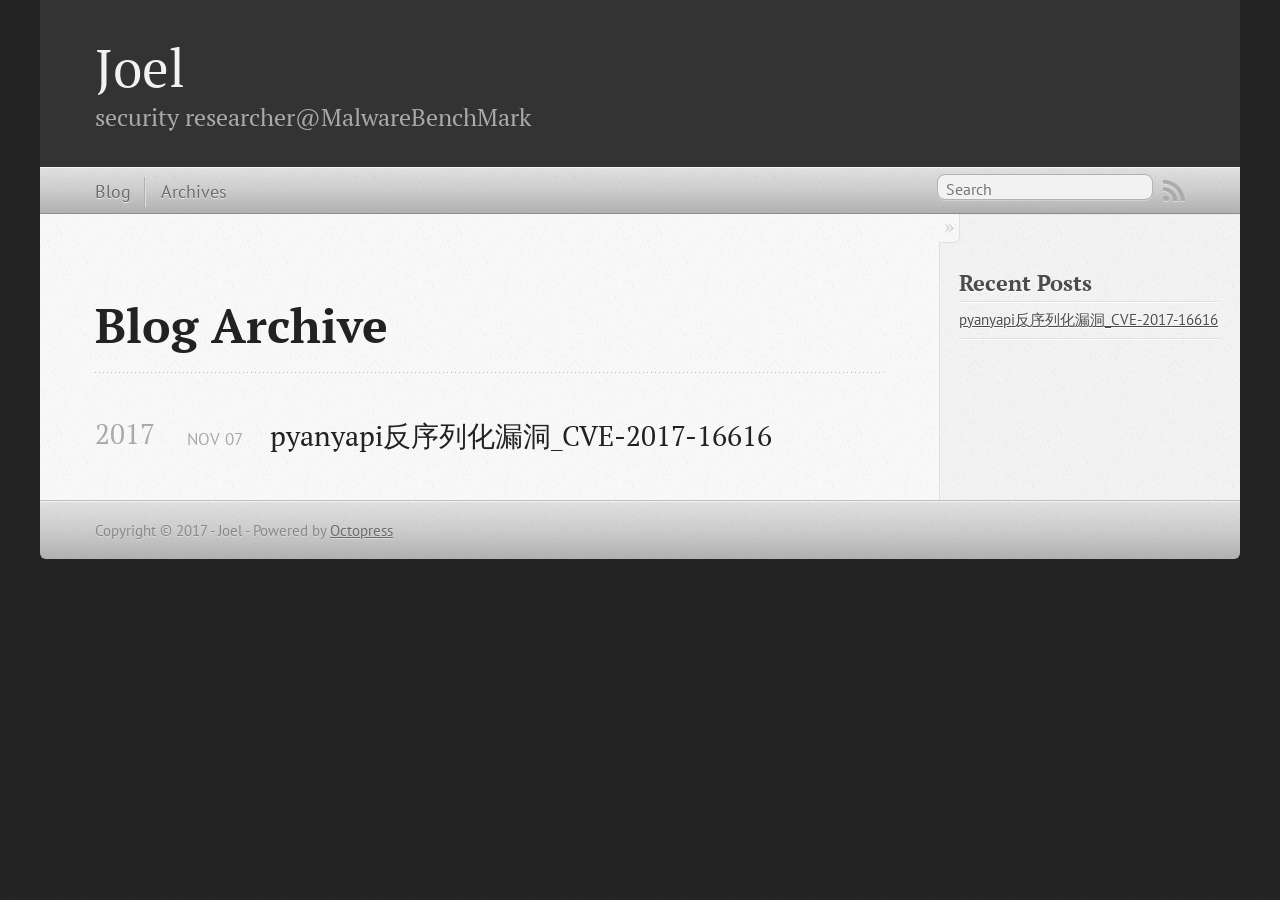
==== blog/archives/index.html @ fe9c8fae "Site updated at 2017-11-07 14:21:39 UTC" ====
<!DOCTYPE html>
<!--[if IEMobile 7 ]><html class="no-js iem7"><![endif]-->
<!--[if lt IE 9]><html class="no-js lte-ie8"><![endif]-->
<!--[if (gt IE 8)|(gt IEMobile 7)|!(IEMobile)|!(IE)]><!--><html class="no-js" lang="en"><!--<![endif]-->
<head>
  <meta charset="utf-8">
  <title>Blog Archive - Joel</title>
  <meta name="author" content="Joel">

  
  <meta name="description" content=" Blog Archive 2017 pyanyapi反序列化漏洞_CVE-2017-16616
Nov 07 2017 Recent Posts pyanyapi反序列化漏洞_CVE-2017-16616 ">
  

  <!-- http://t.co/dKP3o1e -->
  <meta name="HandheldFriendly" content="True">
  <meta name="MobileOptimized" content="320">
  <meta name="viewport" content="width=device-width, initial-scale=1">

  
  <link rel="canonical" href="http://joel-malwarebenchmark.github.io/blog/archives/">
  <link href="/favicon.png" rel="icon">
  <link href="/stylesheets/screen.css" media="screen, projection" rel="stylesheet" type="text/css">
  <link href="/atom.xml" rel="alternate" title="Joel" type="application/atom+xml">
  <script src="/javascripts/modernizr-2.0.js"></script>
  <script src="//ajax.googleapis.com/ajax/libs/jquery/1.9.1/jquery.min.js"></script>
  <script>!window.jQuery && document.write(unescape('%3Cscript src="/javascripts/libs/jquery.min.js"%3E%3C/script%3E'))</script>
  <script src="/javascripts/octopress.js" type="text/javascript"></script>
  <!--Fonts from Google"s Web font directory at http://google.com/webfonts -->
<link href="//fonts.googleapis.com/css?family=PT+Serif:regular,italic,bold,bolditalic" rel="stylesheet" type="text/css">
<link href="//fonts.googleapis.com/css?family=PT+Sans:regular,italic,bold,bolditalic" rel="stylesheet" type="text/css">

  

</head>

<body   >
  <header role="banner"><hgroup>
  <h1><a href="/">Joel</a></h1>
  
    <h2>security researcher@MalwareBenchMark</h2>
  
</hgroup>

</header>
  <nav role="navigation"><ul class="subscription" data-subscription="rss">
  <li><a href="/atom.xml" rel="subscribe-rss" title="subscribe via RSS">RSS</a></li>
  
</ul>
  
<form action="https://www.google.com/search" method="get">
  <fieldset role="search">
    <input type="hidden" name="sitesearch" value="joel-malwarebenchmark.github.io">
    <input class="search" type="text" name="q" results="0" placeholder="Search"/>
  </fieldset>
</form>
  
<ul class="main-navigation">
  <li><a href="/">Blog</a></li>
  <li><a href="/blog/archives">Archives</a></li>
</ul>

</nav>
  <div id="main">
    <div id="content">
      <div>
<article role="article">
  
  <header>
    <h1 class="entry-title">Blog Archive</h1>
    
  </header>
  
  <div id="blog-archives">



  
  <h2>2017</h2>

<article>
  
<h1><a href="/blog/2017/11/07/title/">pyanyapi反序列化漏洞_CVE-2017-16616</a></h1>
<time datetime="2017-11-07T22:19:15+08:00" pubdate><span class='month'>Nov</span> <span class='day'>07</span> <span class='year'>2017</span></time>


</article>

</div>

  
</article>

</div>

<aside class="sidebar">
  
    <section>
  <h1>Recent Posts</h1>
  <ul id="recent_posts">
    
      <li class="post">
        <a href="/blog/2017/11/07/title/">pyanyapi反序列化漏洞_CVE-2017-16616</a>
      </li>
    
  </ul>
</section>





  
</aside>


    </div>
  </div>
  <footer role="contentinfo"><p>
  Copyright &copy; 2017 - Joel -
  <span class="credit">Powered by <a href="http://octopress.org">Octopress</a></span>
</p>

</footer>
  







  <script type="text/javascript">
    (function(){
      var twitterWidgets = document.createElement('script');
      twitterWidgets.type = 'text/javascript';
      twitterWidgets.async = true;
      twitterWidgets.src = '//platform.twitter.com/widgets.js';
      document.getElementsByTagName('head')[0].appendChild(twitterWidgets);
    })();
  </script>





</body>
</html>
---- stylesheets/screen.css ----
html,body,div,span,applet,object,iframe,h1,h2,h3,h4,h5,h6,p,blockquote,pre,a,abbr,acronym,address,big,cite,code,del,dfn,em,img,ins,kbd,q,s,samp,small,strike,strong,sub,sup,tt,var,b,u,i,center,dl,dt,dd,ol,ul,li,fieldset,form,label,legend,table,caption,tbody,tfoot,thead,tr,th,td,article,aside,canvas,details,embed,figure,figcaption,footer,header,hgroup,menu,nav,output,ruby,section,summary,time,mark,audio,video{margin:0;padding:0;border:0;font:inherit;font-size:100%;vertical-align:baseline}html{line-height:1}ol,ul{list-style:none}table{border-collapse:collapse;border-spacing:0}caption,th,td{text-align:left;font-weight:normal;vertical-align:middle}q,blockquote{quotes:none}q:before,q:after,blockquote:before,blockquote:after{content:"";content:none}a img{border:none}article,aside,details,figcaption,figure,footer,header,hgroup,main,menu,nav,section,summary{display:block}a{color:#1863a1}a:visited{color:#751590}a:focus{color:#0181eb}a:hover{color:#0181eb}a:active{color:#01579f}aside.sidebar a{color:#222}aside.sidebar a:focus{color:#0181eb}aside.sidebar a:hover{color:#0181eb}aside.sidebar a:active{color:#01579f}a{-moz-transition:color .3s;-o-transition:color .3s;-webkit-transition:color .3s;transition:color .3s}html{background:#252525 url('/images/line-tile.png?1510059948') top left}body>div{background:#f2f2f2 url('/images/noise.png?1510059948') top left;border-bottom:1px solid #bfbfbf}body>div>div{background:#f8f8f8 url('/images/noise.png?1510059948') top left;border-right:1px solid #e0e0e0}.heading,body>header h1,h1,h2,h3,h4,h5,h6{font-family:"PT Serif","Georgia","Helvetica Neue",Arial,sans-serif}.sans,body>header h2,article header p.meta,article>footer,#content .blog-index footer,html .gist .gist-file .gist-meta,#blog-archives a.category,#blog-archives time,aside.sidebar section,body>footer{font-family:"PT Sans","Helvetica Neue",Arial,sans-serif}.serif,body,#content .blog-index a[rel=full-article]{font-family:"PT Serif",Georgia,Times,"Times New Roman",serif}.mono,pre,code,tt,p code,li code{font-family:Menlo,Monaco,"Andale Mono","lucida console","Courier New",monospace}body>header h1{font-size:2.2em;font-family:"PT Serif","Georgia","Helvetica Neue",Arial,sans-serif;font-weight:normal;line-height:1.2em;margin-bottom:0.6667em}body>header h2{font-family:"PT Serif","Georgia","Helvetica Neue",Arial,sans-serif}body{line-height:1.5em;color:#222}h1{font-size:2.2em;line-height:1.2em}@media only screen and (min-width: 992px){body{font-size:1.15em}h1{font-size:2.6em;line-height:1.2em}}h1,h2,h3,h4,h5,h6{text-rendering:optimizelegibility;margin-bottom:1em;font-weight:bold}h2,section h1{font-size:1.5em}h3,section h2,section section h1{font-size:1.3em}h4,section h3,section section h2,section section section h1{font-size:1em}h5,section h4,section section h3{font-size:.9em}h6,section h5,section section h4,section section section h3{font-size:.8em}p,article blockquote,ul,ol{margin-bottom:1.5em}ul{list-style-type:disc}ul ul{list-style-type:circle;margin-bottom:0px}ul ul ul{list-style-type:square;margin-bottom:0px}ol{list-style-type:decimal}ol ol{list-style-type:lower-alpha;margin-bottom:0px}ol ol ol{list-style-type:lower-roman;margin-bottom:0px}ul,ul ul,ul ol,ol,ol ul,ol ol{margin-left:1.3em}ul ul,ul ol,ol ul,ol ol{margin-bottom:0em}strong{font-weight:bold}em{font-style:italic}sup,sub{font-size:0.75em;position:relative;display:inline-block;padding:0 .2em;line-height:.8em}sup{top:-.5em}sub{bottom:-.5em}a[rev='footnote']{font-size:.75em;padding:0 .3em;line-height:1}q{font-style:italic}q:before{content:"\201C"}q:after{content:"\201D"}em,dfn{font-style:italic}strong,dfn{font-weight:bold}del,s{text-decoration:line-through}abbr,acronym{border-bottom:1px dotted;cursor:help}hr{margin-bottom:0.2em}small{font-size:.8em}big{font-size:1.2em}article blockquote{font-style:italic;position:relative;font-size:1.2em;line-height:1.5em;padding-left:1em;border-left:4px solid rgba(170,170,170,0.5)}article blockquote cite{font-style:italic}article blockquote cite a{color:#aaa !important;word-wrap:break-word}article blockquote cite:before{content:'\2014';padding-right:.3em;padding-left:.3em;color:#aaa}@media only screen and (min-width: 992px){article blockquote{padding-left:1.5em;border-left-width:4px}}.pullquote-right:before,.pullquote-left:before{padding:0;border:none;content:attr(data-pullquote);float:right;width:45%;margin:.5em 0 1em 1.5em;position:relative;top:7px;font-size:1.4em;line-height:1.45em}.pullquote-left:before{float:left;margin:.5em 1.5em 1em 0}.force-wrap,article a,aside.sidebar a{white-space:-moz-pre-wrap;white-space:-pre-wrap;white-space:-o-pre-wrap;white-space:pre-wrap;word-wrap:break-word}.group,body>header,body>nav,body>footer,body #content>article,body #content>div>article,body #content>div>section,body div.pagination,aside.sidebar,#main,#content,.sidebar{*zoom:1}.group:after,body>header:after,body>nav:after,body>footer:after,body #content>article:after,body #content>div>article:after,body #content>div>section:after,body div.pagination:after,#main:after,#content:after,.sidebar:after{content:"";display:table;clear:both}body{-webkit-text-size-adjust:none;max-width:1200px;position:relative;margin:0 auto}body>header,body>nav,body>footer,body #content>article,body #content>div>article,body #content>div>section{padding-left:18px;padding-right:18px}@media only screen and (min-width: 480px){body>header,body>nav,body>footer,body #content>article,body #content>div>article,body #content>div>section{padding-left:25px;padding-right:25px}}@media only screen and (min-width: 768px){body>header,body>nav,body>footer,body #content>article,body #content>div>article,body #content>div>section{padding-left:35px;padding-right:35px}}@media only screen and (min-width: 992px){body>header,body>nav,body>footer,body #content>article,body #content>div>article,body #content>div>section{padding-left:55px;padding-right:55px}}body div.pagination{margin-left:18px;margin-right:18px}@media only screen and (min-width: 480px){body div.pagination{margin-left:25px;margin-right:25px}}@media only screen and (min-width: 768px){body div.pagination{margin-left:35px;margin-right:35px}}@media only screen and (min-width: 992px){body div.pagination{margin-left:55px;margin-right:55px}}body>header{font-size:1em;padding-top:1.5em;padding-bottom:1.5em}#content{overflow:hidden}#content>div,#content>article{width:100%}aside.sidebar{float:none;padding:0 18px 1px;background-color:#f7f7f7;border-top:1px solid #e0e0e0}.flex-content,article img,article video,article .flash-video,aside.sidebar img{max-width:100%;height:auto}.basic-alignment.left,article img.left,article video.left,article .left.flash-video,aside.sidebar img.left{float:left;margin-right:1.5em}.basic-alignment.right,article img.right,article video.right,article .right.flash-video,aside.sidebar img.right{float:right;margin-left:1.5em}.basic-alignment.center,article img.center,article video.center,article .center.flash-video,aside.sidebar img.center{display:block;margin:0 auto 1.5em}.basic-alignment.left,article img.left,article video.left,article .left.flash-video,aside.sidebar img.left,.basic-alignment.right,article img.right,article video.right,article .right.flash-video,aside.sidebar img.right{margin-bottom:.8em}.toggle-sidebar,.no-sidebar .toggle-sidebar{display:none}@media only screen and (min-width: 750px){body.sidebar-footer aside.sidebar{float:none;width:auto;clear:left;margin:0;padding:0 35px 1px;background-color:#f7f7f7;border-top:1px solid #eaeaea}body.sidebar-footer aside.sidebar section.odd,body.sidebar-footer aside.sidebar section.even{float:left;width:48%}body.sidebar-footer aside.sidebar section.odd{margin-left:0}body.sidebar-footer aside.sidebar section.even{margin-left:4%}body.sidebar-footer aside.sidebar.thirds section{width:30%;margin-left:5%}body.sidebar-footer aside.sidebar.thirds section.first{margin-left:0;clear:both}}body.sidebar-footer #content{margin-right:0px}body.sidebar-footer .toggle-sidebar{display:none}@media only screen and (min-width: 550px){body>header{font-size:1em}}@media only screen and (min-width: 750px){aside.sidebar{float:none;width:auto;clear:left;margin:0;padding:0 35px 1px;background-color:#f7f7f7;border-top:1px solid #eaeaea}aside.sidebar section.odd,aside.sidebar section.even{float:left;width:48%}aside.sidebar section.odd{margin-left:0}aside.sidebar section.even{margin-left:4%}aside.sidebar.thirds section{width:30%;margin-left:5%}aside.sidebar.thirds section.first{margin-left:0;clear:both}}@media only screen and (min-width: 768px){body{-webkit-text-size-adjust:auto}body>header{font-size:1.2em}#main{padding:0;margin:0 auto}#content{overflow:visible;margin-right:240px;position:relative}.no-sidebar #content{margin-right:0;border-right:0}.collapse-sidebar #content{margin-right:20px}#content>div,#content>article{padding-top:17.5px;padding-bottom:17.5px;float:left}aside.sidebar{width:210px;padding:0 15px 15px;background:none;clear:none;float:left;margin:0 -100% 0 0}aside.sidebar section{width:auto;margin-left:0}aside.sidebar section.odd,aside.sidebar section.even{float:none;width:auto;margin-left:0}.collapse-sidebar aside.sidebar{float:none;width:auto;clear:left;margin:0;padding:0 35px 1px;background-color:#f7f7f7;border-top:1px solid #eaeaea}.collapse-sidebar aside.sidebar section.odd,.collapse-sidebar aside.sidebar section.even{float:left;width:48%}.collapse-sidebar aside.sidebar section.odd{margin-left:0}.collapse-sidebar aside.sidebar section.even{margin-left:4%}.collapse-sidebar aside.sidebar.thirds section{width:30%;margin-left:5%}.collapse-sidebar aside.sidebar.thirds section.first{margin-left:0;clear:both}}@media only screen and (min-width: 992px){body>header{font-size:1.3em}#content{margin-right:300px}#content>div,#content>article{padding-top:27.5px;padding-bottom:27.5px}aside.sidebar{width:260px;padding:1.2em 20px 20px}.collapse-sidebar aside.sidebar{padding-left:55px;padding-right:55px}}@media only screen and (min-width: 768px){ul,ol{margin-left:0}}body>header{background:#333}body>header h1{display:inline-block;margin:0}body>header h1 a,body>header h1 a:visited,body>header h1 a:hover{color:#f2f2f2;text-decoration:none}body>header h2{margin:.2em 0 0;font-size:1em;color:#aaa;font-weight:normal}body>nav{position:relative;background-color:#ccc;background:url('/images/noise.png?1510059948'),url('[data-uri]');background:url('/images/noise.png?1510059948'),-webkit-gradient(linear, 50% 0%, 50% 100%, color-stop(0%, #e0e0e0),color-stop(50%, #cccccc),color-stop(100%, #b0b0b0));background:url('/images/noise.png?1510059948'),-moz-linear-gradient(#e0e0e0,#cccccc,#b0b0b0);background:url('/images/noise.png?1510059948'),-webkit-linear-gradient(#e0e0e0,#cccccc,#b0b0b0);background:url('/images/noise.png?1510059948'),linear-gradient(#e0e0e0,#cccccc,#b0b0b0);border-top:1px solid #f2f2f2;border-bottom:1px solid #8c8c8c;padding-top:.35em;padding-bottom:.35em}body>nav form{-moz-background-clip:padding;-o-background-clip:padding-box;-webkit-background-clip:padding;background-clip:padding-box;margin:0;padding:0}body>nav form .search{padding:.3em .5em 0;font-size:.85em;font-family:"PT Sans","Helvetica Neue",Arial,sans-serif;line-height:1.1em;width:95%;-moz-border-radius:.5em;-webkit-border-radius:.5em;border-radius:.5em;-moz-background-clip:padding;-o-background-clip:padding-box;-webkit-background-clip:padding;background-clip:padding-box;-moz-box-shadow:#d1d1d1 0 1px;-webkit-box-shadow:#d1d1d1 0 1px;box-shadow:#d1d1d1 0 1px;background-color:#f2f2f2;border:1px solid #b3b3b3;color:#888}body>nav form .search:focus{color:#444;border-color:#80b1df;-moz-box-shadow:#80b1df 0 0 4px,#80b1df 0 0 3px inset;-webkit-box-shadow:#80b1df 0 0 4px,#80b1df 0 0 3px inset;box-shadow:#80b1df 0 0 4px,#80b1df 0 0 3px inset;background-color:#fff;outline:none}body>nav fieldset[role=search]{float:right;width:48%}body>nav fieldset.mobile-nav{float:left;width:48%}body>nav fieldset.mobile-nav select{width:100%;font-size:.8em;border:1px solid #888}body>nav ul{display:none}@media only screen and (min-width: 550px){body>nav{font-size:.9em}body>nav ul{margin:0;padding:0;border:0;overflow:hidden;*zoom:1;float:left;display:block;padding-top:.15em}body>nav ul li{list-style-image:none;list-style-type:none;margin-left:0;white-space:nowrap;float:left;padding-left:0;padding-right:0}body>nav ul li:first-child{padding-left:0}body>nav ul li:last-child{padding-right:0}body>nav ul li.last{padding-right:0}body>nav ul.subscription{margin-left:.8em;float:right}body>nav ul.subscription li:last-child a{padding-right:0}body>nav ul li{margin:0}body>nav a{color:#6b6b6b;font-family:"PT Sans","Helvetica Neue",Arial,sans-serif;text-shadow:#ebebeb 0 1px;float:left;text-decoration:none;font-size:1.1em;padding:.1em 0;line-height:1.5em}body>nav a:visited{color:#6b6b6b}body>nav a:hover{color:#2b2b2b}body>nav li+li{border-left:1px solid #b0b0b0;margin-left:.8em}body>nav li+li a{padding-left:.8em;border-left:1px solid #dedede}body>nav form{float:right;text-align:left;padding-left:.8em;width:175px}body>nav form .search{width:93%;font-size:.95em;line-height:1.2em}body>nav ul[data-subscription$=email]+form{width:97px}body>nav ul[data-subscription$=email]+form .search{width:91%}body>nav fieldset.mobile-nav{display:none}body>nav fieldset[role=search]{width:99%}}@media only screen and (min-width: 992px){body>nav form{width:215px}body>nav ul[data-subscription$=email]+form{width:147px}}.no-placeholder body>nav .search{background:#f2f2f2 url('/images/search.png?1510059948') 0.3em 0.25em no-repeat;text-indent:1.3em}@media only screen and (min-width: 550px){.maskImage body>nav ul[data-subscription$=email]+form{width:123px}}@media only screen and (min-width: 992px){.maskImage body>nav ul[data-subscription$=email]+form{width:173px}}.maskImage ul.subscription{position:relative;top:.2em}.maskImage ul.subscription li,.maskImage ul.subscription a{border:0;padding:0}.maskImage a[rel=subscribe-rss]{position:relative;top:0px;text-indent:-999999em;background-color:#dedede;border:0;padding:0}.maskImage a[rel=subscribe-rss],.maskImage a[rel=subscribe-rss]:after{-webkit-mask-image:url('/images/rss.png?1510059948');-moz-mask-image:url('/images/rss.png?1510059948');-ms-mask-image:url('/images/rss.png?1510059948');-o-mask-image:url('/images/rss.png?1510059948');mask-image:url('/images/rss.png?1510059948');-webkit-mask-repeat:no-repeat;-moz-mask-repeat:no-repeat;-ms-mask-repeat:no-repeat;-o-mask-repeat:no-repeat;mask-repeat:no-repeat;width:22px;height:22px}.maskImage a[rel=subscribe-rss]:after{content:"";position:absolute;top:-1px;left:0;background-color:#ababab}.maskImage a[rel=subscribe-rss]:hover:after{background-color:#9e9e9e}.maskImage a[rel=subscribe-email]{position:relative;top:0px;text-indent:-999999em;background-color:#dedede;border:0;padding:0}.maskImage a[rel=subscribe-email],.maskImage a[rel=subscribe-email]:after{-webkit-mask-image:url('/images/email.png?1510059948');-moz-mask-image:url('/images/email.png?1510059948');-ms-mask-image:url('/images/email.png?1510059948');-o-mask-image:url('/images/email.png?1510059948');mask-image:url('/images/email.png?1510059948');-webkit-mask-repeat:no-repeat;-moz-mask-repeat:no-repeat;-ms-mask-repeat:no-repeat;-o-mask-repeat:no-repeat;mask-repeat:no-repeat;width:28px;height:22px}.maskImage a[rel=subscribe-email]:after{content:"";position:absolute;top:-1px;left:0;background-color:#ababab}.maskImage a[rel=subscribe-email]:hover:after{background-color:#9e9e9e}article{padding-top:1em}article header{position:relative;padding-top:2em;padding-bottom:1em;margin-bottom:1em;background:url('[data-uri]') bottom left repeat-x}article header h1{margin:0}article header h1 a{text-decoration:none}article header h1 a:hover{text-decoration:underline}article header p{font-size:.9em;color:#aaa;margin:0}article header p.meta{text-transform:uppercase;position:absolute;top:0}@media only screen and (min-width: 768px){article header{margin-bottom:1.5em;padding-bottom:1em;background:url('[data-uri]') bottom left repeat-x}}article h2{padding-top:0.8em;background:url('[data-uri]') top left repeat-x}.entry-content article h2:first-child,article header+h2{padding-top:0}article h2:first-child,article header+h2{background:none}article .feature{padding-top:.5em;margin-bottom:1em;padding-bottom:1em;background:url('[data-uri]') bottom left repeat-x;font-size:2.0em;font-style:italic;line-height:1.3em}article img,article video,article .flash-video{-moz-border-radius:.3em;-webkit-border-radius:.3em;border-radius:.3em;-moz-box-shadow:rgba(0,0,0,0.15) 0 1px 4px;-webkit-box-shadow:rgba(0,0,0,0.15) 0 1px 4px;box-shadow:rgba(0,0,0,0.15) 0 1px 4px;-moz-box-sizing:border-box;-webkit-box-sizing:border-box;box-sizing:border-box;border:#fff 0.5em solid}article video,article .flash-video{margin:0 auto 1.5em}article video{display:block;width:100%}article .flash-video>div{position:relative;display:block;padding-bottom:56.25%;padding-top:1px;height:0;overflow:hidden}article .flash-video>div iframe,article .flash-video>div object,article .flash-video>div embed{position:absolute;top:0;left:0;width:100%;height:100%}article>footer{padding-bottom:2.5em;margin-top:2em}article>footer p.meta{margin-bottom:.8em;font-size:.85em;clear:both;overflow:hidden}.blog-index article+article{background:url('[data-uri]') top left repeat-x}#content .blog-index{padding-top:0;padding-bottom:0}#content .blog-index article{padding-top:2em}#content .blog-index article header{background:none;padding-bottom:0}#content .blog-index article h1{font-size:2.2em}#content .blog-index article h1 a{color:inherit}#content .blog-index article h1 a:hover{color:#0181eb}#content .blog-index a[rel=full-article]{background:#ebebeb;display:inline-block;padding:.4em .8em;margin-right:.5em;text-decoration:none;color:#666;-moz-transition:background-color .5s;-o-transition:background-color .5s;-webkit-transition:background-color .5s;transition:background-color .5s}#content .blog-index a[rel=full-article]:hover{background:#0181eb;text-shadow:none;color:#f8f8f8}#content .blog-index footer{margin-top:1em}.separator,article>footer .byline+time:before,article>footer time+time:before,article>footer .comments:before,article>footer .byline ~ .categories:before{content:"\2022 ";padding:0 .4em 0 .2em;display:inline-block}#content div.pagination{text-align:center;font-size:.95em;position:relative;background:url('[data-uri]') top left repeat-x;padding-top:1.5em;padding-bottom:1.5em}#content div.pagination a{text-decoration:none;color:#aaa}#content div.pagination a.prev{position:absolute;left:0}#content div.pagination a.next{position:absolute;right:0}#content div.pagination a:hover{color:#0181eb}#content div.pagination a[href*=archive]:before,#content div.pagination a[href*=archive]:after{content:'\2014';padding:0 .3em}p.meta+.sharing{padding-top:1em;padding-left:0;background:url('[data-uri]') top left repeat-x}#fb-root{display:none}.highlight,html .gist .gist-file .gist-syntax .gist-highlight{border:1px solid #05232b !important}.highlight table td.code,html .gist .gist-file .gist-syntax .gist-highlight table td.code{width:100%}.highlight .line-numbers,html .gist .gist-file .gist-syntax .highlight .line_numbers{text-align:right;font-size:13px;line-height:1.45em;background:#073642 url('/images/noise.png?1510059948') top left !important;border-right:1px solid #00232c !important;-moz-box-shadow:#083e4b -1px 0 inset;-webkit-box-shadow:#083e4b -1px 0 inset;box-shadow:#083e4b -1px 0 inset;text-shadow:#021014 0 -1px;padding:.8em !important;-moz-border-radius:0;-webkit-border-radius:0;border-radius:0}.highlight .line-numbers span,html .gist .gist-file .gist-syntax .highlight .line_numbers span{color:#586e75 !important}figure.code,.gist-file,pre{-moz-box-shadow:rgba(0,0,0,0.06) 0 0 10px;-webkit-box-shadow:rgba(0,0,0,0.06) 0 0 10px;box-shadow:rgba(0,0,0,0.06) 0 0 10px}figure.code .highlight pre,.gist-file .highlight pre,pre .highlight pre{-moz-box-shadow:none;-webkit-box-shadow:none;box-shadow:none}.gist .highlight *::-moz-selection,figure.code .highlight *::-moz-selection{background:#386774;color:inherit;text-shadow:#002b36 0 1px}.gist .highlight *::-webkit-selection,figure.code .highlight *::-webkit-selection{background:#386774;color:inherit;text-shadow:#002b36 0 1px}.gist .highlight *::selection,figure.code .highlight *::selection{background:#386774;color:inherit;text-shadow:#002b36 0 1px}html .gist .gist-file{margin-bottom:1.8em;position:relative;border:none;padding-top:26px !important}html .gist .gist-file .highlight{margin-bottom:0}html .gist .gist-file .gist-syntax{border-bottom:0 !important;background:none !important}html .gist .gist-file .gist-syntax .gist-highlight{background:#002b36 !important}html .gist .gist-file .gist-syntax .highlight pre{padding:0}html .gist .gist-file .gist-meta{padding:.6em 0.8em;border:1px solid #083e4b !important;color:#586e75;font-size:.7em !important;background:#073642 url('/images/noise.png?1510059948') top left;line-height:1.5em}html .gist .gist-file .gist-meta a{color:#76888b !important;text-decoration:none}html .gist .gist-file .gist-meta a:hover,html .gist .gist-file .gist-meta a:focus{text-decoration:underline}html .gist .gist-file .gist-meta a:hover{color:#93a1a1 !important}html .gist .gist-file .gist-meta a[href*='#file']{position:absolute;top:0;left:0;right:-10px;color:#474747 !important}html .gist .gist-file .gist-meta a[href*='#file']:hover{color:#1863a1 !important}html .gist .gist-file .gist-meta a[href*=raw]{top:.4em}pre{background:#002b36 url('/images/noise.png?1510059948') top left;-moz-border-radius:.4em;-webkit-border-radius:.4em;border-radius:.4em;border:1px solid #05232b;line-height:1.45em;font-size:13px;margin-bottom:2.1em;padding:.8em 1em;color:#93a1a1;overflow:auto}h3.filename+pre{-moz-border-radius-topleft:0px;-webkit-border-top-left-radius:0px;border-top-left-radius:0px;-moz-border-radius-topright:0px;-webkit-border-top-right-radius:0px;border-top-right-radius:0px}p code,li code{display:inline-block;white-space:no-wrap;background:#fff;font-size:.8em;line-height:1.5em;color:#555;border:1px solid #ddd;-moz-border-radius:.4em;-webkit-border-radius:.4em;border-radius:.4em;padding:0 .3em;margin:-1px 0}p pre code,li pre code{font-size:1em !important;background:none;border:none}.pre-code,html .gist .gist-file .gist-syntax .highlight pre,.highlight code{font-family:Menlo,Monaco,"Andale Mono","lucida console","Courier New",monospace !important;overflow:scroll;overflow-y:hidden;display:block;padding:.8em;overflow-x:auto;line-height:1.45em;background:#002b36 url('/images/noise.png?1510059948') top left !important;color:#93a1a1 !important}.pre-code span,html .gist .gist-file .gist-syntax .highlight pre span,.highlight code span{color:#93a1a1 !important}.pre-code span,html .gist .gist-file .gist-syntax .highlight pre span,.highlight code span{font-style:normal !important;font-weight:normal !important}.pre-code .c,html .gist .gist-file .gist-syntax .highlight pre .c,.highlight code .c{color:#586e75 !important;font-style:italic !important}.pre-code .cm,html .gist .gist-file .gist-syntax .highlight pre .cm,.highlight code .cm{color:#586e75 !important;font-style:italic !important}.pre-code .cp,html .gist .gist-file .gist-syntax .highlight pre .cp,.highlight code .cp{color:#586e75 !important;font-style:italic !important}.pre-code .c1,html .gist .gist-file .gist-syntax .highlight pre .c1,.highlight code .c1{color:#586e75 !important;font-style:italic !important}.pre-code .cs,html .gist .gist-file .gist-syntax .highlight pre .cs,.highlight code .cs{color:#586e75 !important;font-weight:bold !important;font-style:italic !important}.pre-code .err,html .gist .gist-file .gist-syntax .highlight pre .err,.highlight code .err{color:#dc322f !important;background:none !important}.pre-code .k,html .gist .gist-file .gist-syntax .highlight pre .k,.highlight code .k{color:#cb4b16 !important}.pre-code .o,html .gist .gist-file .gist-syntax .highlight pre .o,.highlight code .o{color:#93a1a1 !important;font-weight:bold !important}.pre-code .p,html .gist .gist-file .gist-syntax .highlight pre .p,.highlight code .p{color:#93a1a1 !important}.pre-code .ow,html .gist .gist-file .gist-syntax .highlight pre .ow,.highlight code .ow{color:#2aa198 !important;font-weight:bold !important}.pre-code .gd,html .gist .gist-file .gist-syntax .highlight pre .gd,.highlight code .gd{color:#93a1a1 !important;background-color:#372d34 !important;display:inline-block}.pre-code .gd .x,html .gist .gist-file .gist-syntax .highlight pre .gd .x,.highlight code .gd .x{color:#93a1a1 !important;background-color:#4d2d34 !important;display:inline-block}.pre-code .ge,html .gist .gist-file .gist-syntax .highlight pre .ge,.highlight code .ge{color:#93a1a1 !important;font-style:italic !important}.pre-code .gh,html .gist .gist-file .gist-syntax .highlight pre .gh,.highlight code .gh{color:#586e75 !important}.pre-code .gi,html .gist .gist-file .gist-syntax .highlight pre .gi,.highlight code .gi{color:#93a1a1 !important;background-color:#1b412b !important;display:inline-block}.pre-code .gi .x,html .gist .gist-file .gist-syntax .highlight pre .gi .x,.highlight code .gi .x{color:#93a1a1 !important;background-color:#355720 !important;display:inline-block}.pre-code .gs,html .gist .gist-file .gist-syntax .highlight pre .gs,.highlight code .gs{color:#93a1a1 !important;font-weight:bold !important}.pre-code .gu,html .gist .gist-file .gist-syntax .highlight pre .gu,.highlight code .gu{color:#6c71c4 !important}.pre-code .kc,html .gist .gist-file .gist-syntax .highlight pre .kc,.highlight code .kc{color:#859900 !important;font-weight:bold !important}.pre-code .kd,html .gist .gist-file .gist-syntax .highlight pre .kd,.highlight code .kd{color:#268bd2 !important}.pre-code .kp,html .gist .gist-file .gist-syntax .highlight pre .kp,.highlight code .kp{color:#cb4b16 !important;font-weight:bold !important}.pre-code .kr,html .gist .gist-file .gist-syntax .highlight pre .kr,.highlight code .kr{color:#d33682 !important;font-weight:bold !important}.pre-code .kt,html .gist .gist-file .gist-syntax .highlight pre .kt,.highlight code .kt{color:#2aa198 !important}.pre-code .n,html .gist .gist-file .gist-syntax .highlight pre .n,.highlight code .n{color:#268bd2 !important}.pre-code .na,html .gist .gist-file .gist-syntax .highlight pre .na,.highlight code .na{color:#268bd2 !important}.pre-code .nb,html .gist .gist-file .gist-syntax .highlight pre .nb,.highlight code .nb{color:#859900 !important}.pre-code .nc,html .gist .gist-file .gist-syntax .highlight pre .nc,.highlight code .nc{color:#d33682 !important}.pre-code .no,html .gist .gist-file .gist-syntax .highlight pre .no,.highlight code .no{color:#b58900 !important}.pre-code .nl,html .gist .gist-file .gist-syntax .highlight pre .nl,.highlight code .nl{color:#859900 !important}.pre-code .ne,html .gist .gist-file .gist-syntax .highlight pre .ne,.highlight code .ne{color:#268bd2 !important;font-weight:bold !important}.pre-code .nf,html .gist .gist-file .gist-syntax .highlight pre .nf,.highlight code .nf{color:#268bd2 !important;font-weight:bold !important}.pre-code .nn,html .gist .gist-file .gist-syntax .highlight pre .nn,.highlight code .nn{color:#b58900 !important}.pre-code .nt,html .gist .gist-file .gist-syntax .highlight pre .nt,.highlight code .nt{color:#268bd2 !important;font-weight:bold !important}.pre-code .nx,html .gist .gist-file .gist-syntax .highlight pre .nx,.highlight code .nx{color:#b58900 !important}.pre-code .vg,html .gist .gist-file .gist-syntax .highlight pre .vg,.highlight code .vg{color:#268bd2 !important}.pre-code .vi,html .gist .gist-file .gist-syntax .highlight pre .vi,.highlight code .vi{color:#268bd2 !important}.pre-code .nv,html .gist .gist-file .gist-syntax .highlight pre .nv,.highlight code .nv{color:#268bd2 !important}.pre-code .mf,html .gist .gist-file .gist-syntax .highlight pre .mf,.highlight code .mf{color:#2aa198 !important}.pre-code .m,html .gist .gist-file .gist-syntax .highlight pre .m,.highlight code .m{color:#2aa198 !important}.pre-code .mh,html .gist .gist-file .gist-syntax .highlight pre .mh,.highlight code .mh{color:#2aa198 !important}.pre-code .mi,html .gist .gist-file .gist-syntax .highlight pre .mi,.highlight code .mi{color:#2aa198 !important}.pre-code .s,html .gist .gist-file .gist-syntax .highlight pre .s,.highlight code .s{color:#2aa198 !important}.pre-code .sd,html .gist .gist-file .gist-syntax .highlight pre .sd,.highlight code .sd{color:#2aa198 !important}.pre-code .s2,html .gist .gist-file .gist-syntax .highlight pre .s2,.highlight code .s2{color:#2aa198 !important}.pre-code .se,html .gist .gist-file .gist-syntax .highlight pre .se,.highlight code .se{color:#dc322f !important}.pre-code .si,html .gist .gist-file .gist-syntax .highlight pre .si,.highlight code .si{color:#268bd2 !important}.pre-code .sr,html .gist .gist-file .gist-syntax .highlight pre .sr,.highlight code .sr{color:#2aa198 !important}.pre-code .s1,html .gist .gist-file .gist-syntax .highlight pre .s1,.highlight code .s1{color:#2aa198 !important}.pre-code div .gd,html .gist .gist-file .gist-syntax .highlight pre div .gd,.highlight code div .gd,.pre-code div .gd .x,html .gist .gist-file .gist-syntax .highlight pre div .gd .x,.highlight code div .gd .x,.pre-code div .gi,html .gist .gist-file .gist-syntax .highlight pre div .gi,.highlight code div .gi,.pre-code div .gi .x,html .gist .gist-file .gist-syntax .highlight pre div .gi .x,.highlight code div .gi .x{display:inline-block;width:100%}.highlight,.gist-highlight{margin-bottom:1.8em;background:#002b36;overflow-y:hidden;overflow-x:auto}.highlight pre,.gist-highlight pre{background:none;-moz-border-radius:0px;-webkit-border-radius:0px;border-radius:0px;border:none;padding:0;margin-bottom:0}pre::-webkit-scrollbar,.highlight::-webkit-scrollbar,.gist-highlight::-webkit-scrollbar{height:.5em;background:rgba(255,255,255,0.15)}pre::-webkit-scrollbar-thumb:horizontal,.highlight::-webkit-scrollbar-thumb:horizontal,.gist-highlight::-webkit-scrollbar-thumb:horizontal{background:rgba(255,255,255,0.2);-webkit-border-radius:4px;border-radius:4px}.highlight code{background:#000}figure.code{background:none;padding:0;border:0;margin-bottom:1.5em}figure.code pre{margin-bottom:0}figure.code figcaption{position:relative}figure.code .highlight{margin-bottom:0}.code-title,html .gist .gist-file .gist-meta a[href*='#file'],h3.filename,figure.code figcaption{text-align:center;font-size:13px;line-height:2em;text-shadow:#cbcccc 0 1px 0;color:#474747;font-weight:normal;margin-bottom:0;-moz-border-radius-topleft:5px;-webkit-border-top-left-radius:5px;border-top-left-radius:5px;-moz-border-radius-topright:5px;-webkit-border-top-right-radius:5px;border-top-right-radius:5px;font-family:"Helvetica Neue", Arial, "Lucida Grande", "Lucida Sans Unicode", Lucida, sans-serif;background:#aaa url('/images/code_bg.png?1510059948') top repeat-x;border:1px solid #565656;border-top-color:#cbcbcb;border-left-color:#a5a5a5;border-right-color:#a5a5a5;border-bottom:0}.download-source,html .gist .gist-file .gist-meta a[href*=raw],figure.code figcaption a{position:absolute;right:.8em;text-decoration:none;color:#666 !important;z-index:1;font-size:13px;text-shadow:#cbcccc 0 1px 0;padding-left:3em}.download-source:hover,html .gist .gist-file .gist-meta a[href*=raw]:hover,figure.code figcaption a:hover,.download-source:focus,html .gist .gist-file .gist-meta a[href*=raw]:focus,figure.code figcaption a:focus{text-decoration:underline}#archive #content>div,#archive #content>div>article{padding-top:0}#blog-archives{color:#aaa}#blog-archives article{padding:1em 0 1em;position:relative;background:url('[data-uri]') bottom left repeat-x}#blog-archives article:last-child{background:none}#blog-archives article footer{padding:0;margin:0}#blog-archives h1{color:#222;margin-bottom:.3em}#blog-archives h2{display:none}#blog-archives h1{font-size:1.5em}#blog-archives h1 a{text-decoration:none;color:inherit;font-weight:normal;display:inline-block}#blog-archives h1 a:hover,#blog-archives h1 a:focus{text-decoration:underline}#blog-archives h1 a:hover{color:#0181eb}#blog-archives a.category,#blog-archives time{color:#aaa}#blog-archives .entry-content{display:none}#blog-archives time{font-size:.9em;line-height:1.2em}#blog-archives time .month,#blog-archives time .day{display:inline-block}#blog-archives time .month{text-transform:uppercase}#blog-archives p{margin-bottom:1em}#blog-archives a,#blog-archives .entry-content a{color:inherit}#blog-archives a:hover,#blog-archives .entry-content a:hover{color:#0181eb}#blog-archives a:hover{color:#0181eb}@media only screen and (min-width: 550px){#blog-archives article{margin-left:5em}#blog-archives h2{margin-bottom:.3em;font-weight:normal;display:inline-block;position:relative;top:-1px;float:left}#blog-archives h2:first-child{padding-top:.75em}#blog-archives time{position:absolute;text-align:right;left:0em;top:1.8em}#blog-archives .year{display:none}#blog-archives article{padding-left:4.5em;padding-bottom:.7em}#blog-archives a.category{line-height:1.1em}}#content>.category article{margin-left:0;padding-left:6.8em}#content>.category .year{display:inline}.side-shadow-border,aside.sidebar section h1,aside.sidebar li{-moz-box-shadow:#fff 0 1px;-webkit-box-shadow:#fff 0 1px;box-shadow:#fff 0 1px}aside.sidebar{overflow:hidden;color:#4c4c4c;text-shadow:#fff 0 1px}aside.sidebar section{font-size:.8em;line-height:1.4em;margin-bottom:1.5em}aside.sidebar section h1{margin:1.5em 0 0;padding-bottom:.2em;border-bottom:1px solid #e0e0e0}aside.sidebar section h1+p{padding-top:.4em}aside.sidebar img{-moz-border-radius:.3em;-webkit-border-radius:.3em;border-radius:.3em;-moz-box-shadow:rgba(0,0,0,0.15) 0 1px 4px;-webkit-box-shadow:rgba(0,0,0,0.15) 0 1px 4px;box-shadow:rgba(0,0,0,0.15) 0 1px 4px;-moz-box-sizing:border-box;-webkit-box-sizing:border-box;box-sizing:border-box;border:#fff 0.3em solid}aside.sidebar ul{margin-bottom:0.5em;margin-left:0}aside.sidebar li{list-style:none;padding:.5em 0;margin:0;border-bottom:1px solid #e0e0e0}aside.sidebar li p:last-child{margin-bottom:0}aside.sidebar a{color:inherit;-moz-transition:color .5s;-o-transition:color .5s;-webkit-transition:color .5s;transition:color .5s}aside.sidebar:hover a{color:#222}aside.sidebar:hover a:hover{color:#0181eb}.aside-alt-link,#pinboard_linkroll .pin-tag{color:#7f7f7f}.aside-alt-link:hover,#pinboard_linkroll .pin-tag:hover{color:#0181eb}@media only screen and (min-width: 768px){.toggle-sidebar{outline:none;position:absolute;right:-10px;top:0;bottom:0;display:inline-block;text-decoration:none;color:#cecece;width:9px;cursor:pointer}.toggle-sidebar:hover{background:#e9e9e9;background:url('[data-uri]');background:-webkit-gradient(linear, 0% 50%, 100% 50%, color-stop(0%, rgba(224,224,224,0.5)),color-stop(100%, rgba(224,224,224,0)));background:-moz-linear-gradient(left, rgba(224,224,224,0.5),rgba(224,224,224,0));background:-webkit-linear-gradient(left, rgba(224,224,224,0.5),rgba(224,224,224,0));background:linear-gradient(to right, rgba(224,224,224,0.5),rgba(224,224,224,0))}.toggle-sidebar:after{position:absolute;right:-11px;top:0;width:20px;font-size:1.2em;line-height:1.1em;padding-bottom:.15em;-moz-border-radius-bottomright:.3em;-webkit-border-bottom-right-radius:.3em;border-bottom-right-radius:.3em;text-align:center;background:#f8f8f8 url('/images/noise.png?1510059948') top left;border-bottom:1px solid #e0e0e0;border-right:1px solid #e0e0e0;content:"\00BB";text-indent:-1px}.collapse-sidebar .toggle-sidebar{text-indent:0px;right:-20px;width:19px}.collapse-sidebar .toggle-sidebar:hover{background:#e9e9e9}.collapse-sidebar .toggle-sidebar:after{border-left:1px solid #e0e0e0;text-shadow:#fff 0 1px;content:"\00AB";left:0px;right:0;text-align:center;text-indent:0;border:0;border-right-width:0;background:none}}.googleplus h1{-moz-box-shadow:none !important;-webkit-box-shadow:none !important;-o-box-shadow:none !important;box-shadow:none !important;border-bottom:0px none !important}.googleplus a{text-decoration:none;white-space:normal !important;line-height:32px}.googleplus a img{float:left;margin-right:0.5em;border:0 none}.googleplus-hidden{position:absolute;top:-1000em;left:-1000em}#pinboard_linkroll .pin-title,#pinboard_linkroll .pin-description{display:block;margin-bottom:.5em}#pinboard_linkroll .pin-tag{text-decoration:none}#pinboard_linkroll .pin-tag:hover,#pinboard_linkroll .pin-tag:focus{text-decoration:underline}#pinboard_linkroll .pin-tag:after{content:','}#pinboard_linkroll .pin-tag:last-child:after{content:''}.delicious-posts a.delicious-link{margin-bottom:.5em;display:block}.delicious-posts p{font-size:1em}body>footer{font-size:.8em;color:#888;text-shadow:#d9d9d9 0 1px;background-color:#ccc;background:url('/images/noise.png?1510059948'),url('[data-uri]');background:url('/images/noise.png?1510059948'),-webkit-gradient(linear, 50% 0%, 50% 100%, color-stop(0%, #e0e0e0),color-stop(50%, #cccccc),color-stop(100%, #b0b0b0));background:url('/images/noise.png?1510059948'),-moz-linear-gradient(#e0e0e0,#cccccc,#b0b0b0);background:url('/images/noise.png?1510059948'),-webkit-linear-gradient(#e0e0e0,#cccccc,#b0b0b0);background:url('/images/noise.png?1510059948'),linear-gradient(#e0e0e0,#cccccc,#b0b0b0);border-top:1px solid #f2f2f2;position:relative;padding-top:1em;padding-bottom:1em;margin-bottom:3em;-moz-border-radius-bottomleft:.4em;-webkit-border-bottom-left-radius:.4em;border-bottom-left-radius:.4em;-moz-border-radius-bottomright:.4em;-webkit-border-bottom-right-radius:.4em;border-bottom-right-radius:.4em;z-index:1}body>footer a{color:#6b6b6b}body>footer a:visited{color:#6b6b6b}body>footer a:hover{color:#484848}body>footer p:last-child{margin-bottom:0}
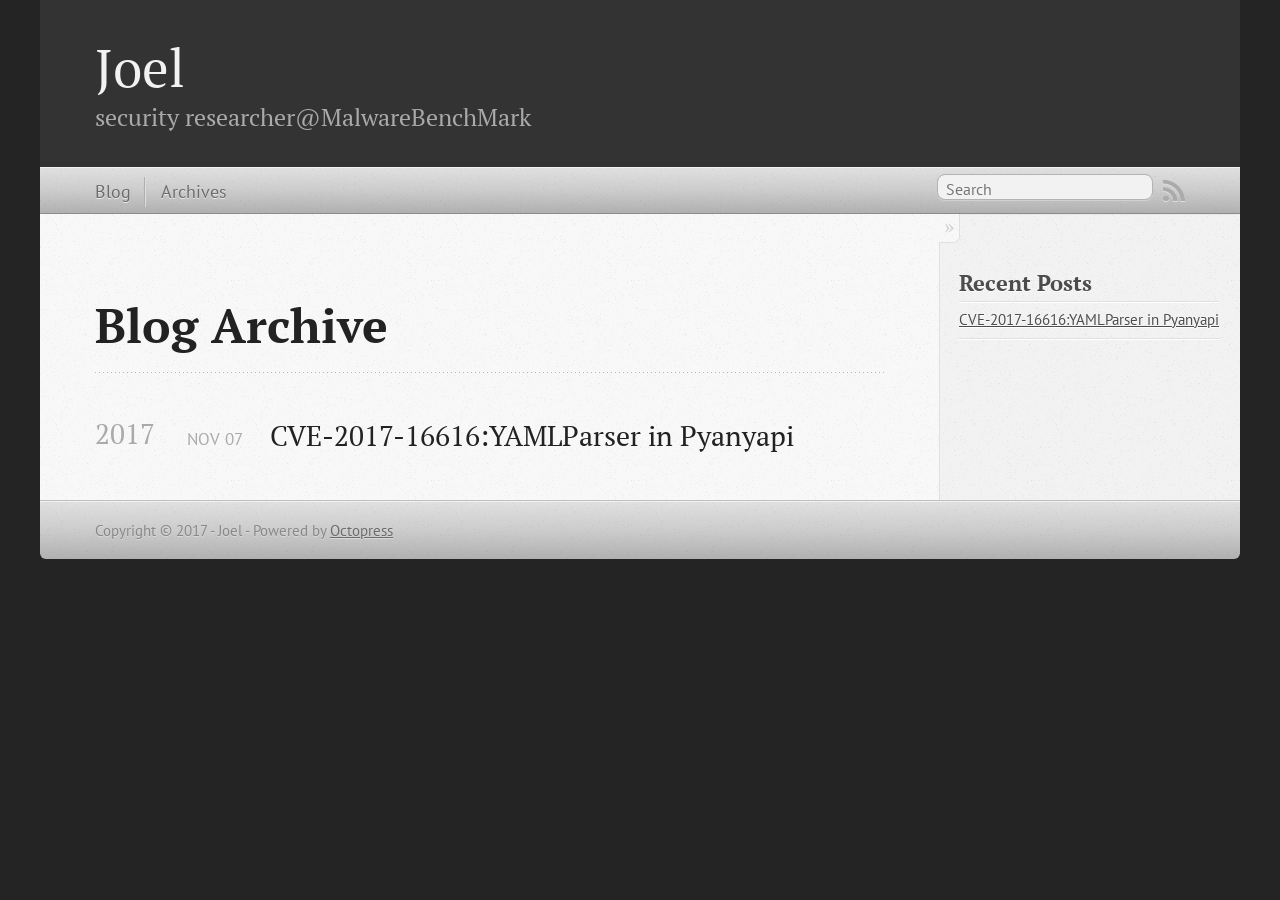
==== commit dc79dc83: "Site updated at 2017-11-07 14:48:58 UTC" ====
--- a/blog/archives/index.html
+++ b/blog/archives/index.html
@@ -9,8 +9,8 @@
   <meta name="author" content="Joel">
 
   
-  <meta name="description" content=" Blog Archive 2017 pyanyapi反序列化漏洞_CVE-2017-16616
-Nov 07 2017 Recent Posts pyanyapi反序列化漏洞_CVE-2017-16616 ">
+  <meta name="description" content=" Blog Archive 2017 CVE-2017-16616:YAMLParser in Pyanyapi
+Nov 07 2017 Recent Posts CVE-2017-16616:YAMLParser in Pyanyapi ">
   
 
   <!-- http://t.co/dKP3o1e -->
@@ -81,7 +81,7 @@
 
 <article>
   
-<h1><a href="/blog/2017/11/07/title/">pyanyapi反序列化漏洞_CVE-2017-16616</a></h1>
+<h1><a href="/blog/2017/11/07/title/">CVE-2017-16616:YAMLParser in Pyanyapi</a></h1>
 <time datetime="2017-11-07T22:19:15+08:00" pubdate><span class='month'>Nov</span> <span class='day'>07</span> <span class='year'>2017</span></time>
 
 
@@ -101,7 +101,7 @@
   <ul id="recent_posts">
     
       <li class="post">
-        <a href="/blog/2017/11/07/title/">pyanyapi反序列化漏洞_CVE-2017-16616</a>
+        <a href="/blog/2017/11/07/title/">CVE-2017-16616:YAMLParser in Pyanyapi</a>
       </li>
     
   </ul>
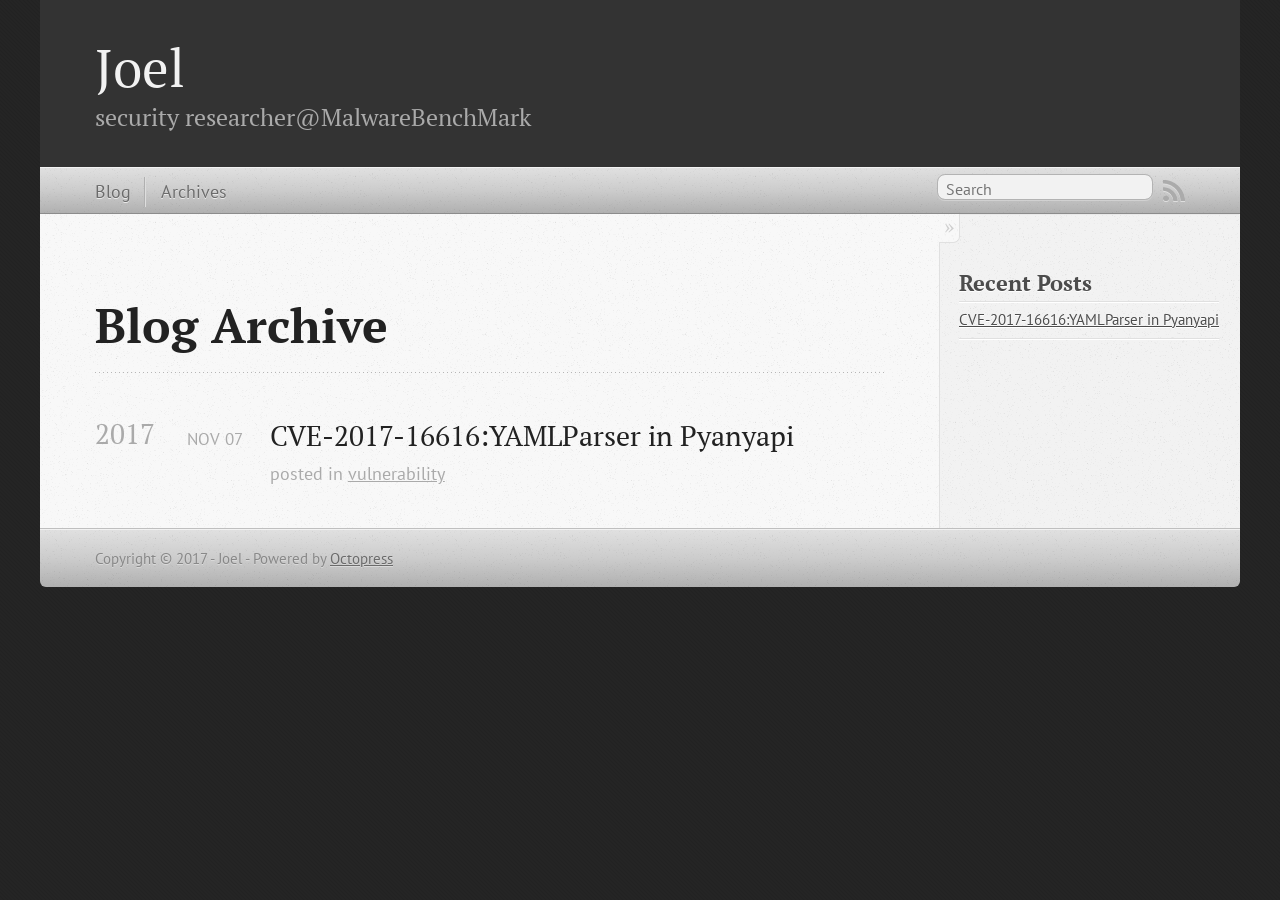
==== commit 86daee94: "Site updated at 2017-11-07 17:03:44 UTC" ====
--- a/blog/archives/index.html
+++ b/blog/archives/index.html
@@ -10,7 +10,7 @@
 
   
   <meta name="description" content=" Blog Archive 2017 CVE-2017-16616:YAMLParser in Pyanyapi
-Nov 07 2017 Recent Posts CVE-2017-16616:YAMLParser in Pyanyapi ">
+Nov 07 2017 posted in vulnerability Recent Posts CVE-2017-16616:YAMLParser in Pyanyapi ">
   
 
   <!-- http://t.co/dKP3o1e -->
@@ -81,8 +81,12 @@
 
 <article>
   
-<h1><a href="/blog/2017/11/07/title/">CVE-2017-16616:YAMLParser in Pyanyapi</a></h1>
+<h1><a href="/blog/2017/11/07/CVE-2017-16616-YAMLParser-in-pyanyapi/">CVE-2017-16616:YAMLParser in Pyanyapi</a></h1>
 <time datetime="2017-11-07T22:19:15+08:00" pubdate><span class='month'>Nov</span> <span class='day'>07</span> <span class='year'>2017</span></time>
+
+<footer>
+  <span class="categories">posted in <a class='category' href='/blog/categories/vulnerability/'>vulnerability</a></span>
+</footer>
 
 
 </article>
@@ -101,7 +105,7 @@
   <ul id="recent_posts">
     
       <li class="post">
-        <a href="/blog/2017/11/07/title/">CVE-2017-16616:YAMLParser in Pyanyapi</a>
+        <a href="/blog/2017/11/07/CVE-2017-16616-YAMLParser-in-pyanyapi/">CVE-2017-16616:YAMLParser in Pyanyapi</a>
       </li>
     
   </ul>
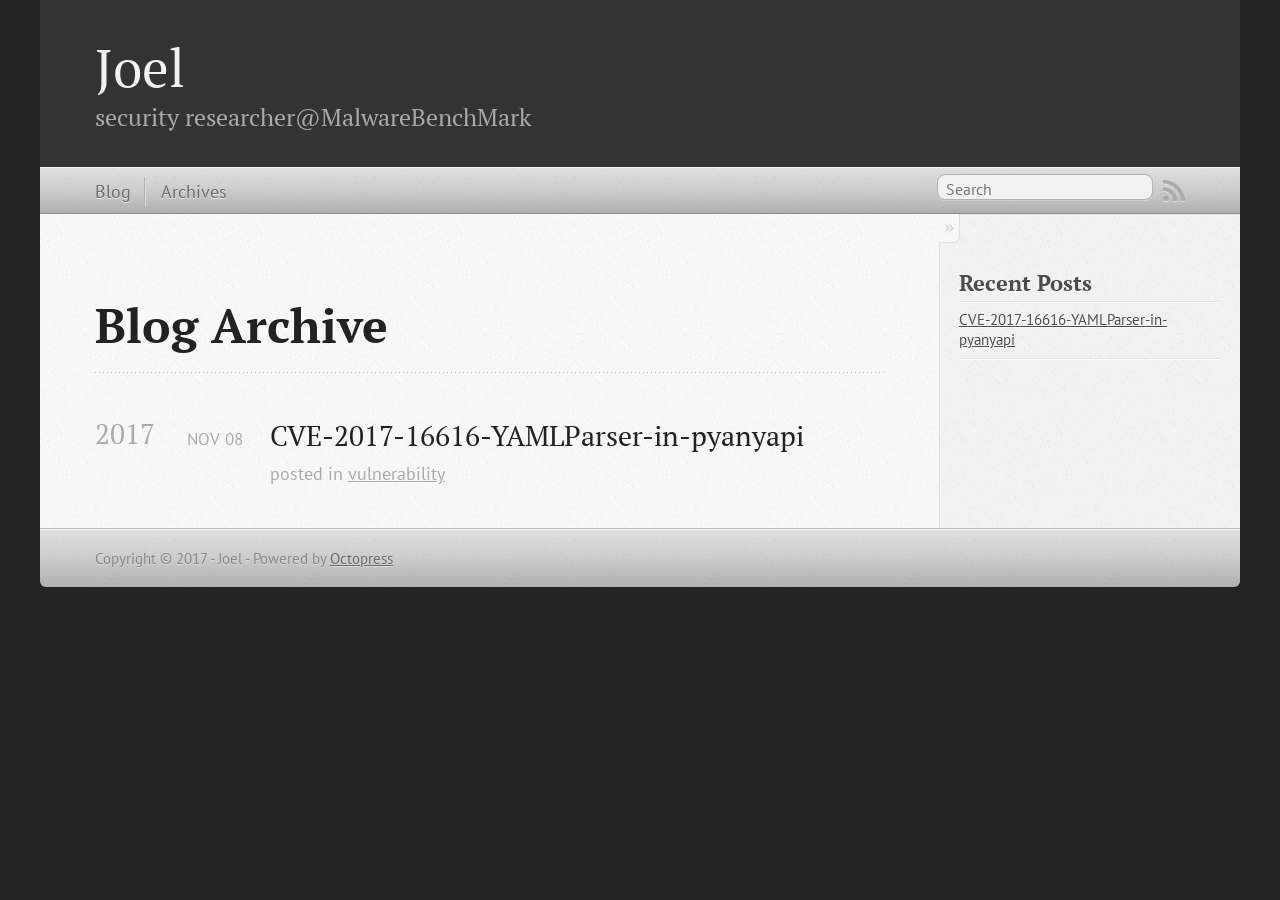
==== commit 92ca5f20: "Site updated at 2017-11-07 17:07:43 UTC" ====
--- a/blog/archives/index.html
+++ b/blog/archives/index.html
@@ -9,8 +9,8 @@
   <meta name="author" content="Joel">
 
   
-  <meta name="description" content=" Blog Archive 2017 CVE-2017-16616:YAMLParser in Pyanyapi
-Nov 07 2017 posted in vulnerability Recent Posts CVE-2017-16616:YAMLParser in Pyanyapi ">
+  <meta name="description" content=" Blog Archive 2017 CVE-2017-16616-YAMLParser-in-pyanyapi
+Nov 08 2017 posted in vulnerability Recent Posts CVE-2017-16616-YAMLParser-in-pyanyapi ">
   
 
   <!-- http://t.co/dKP3o1e -->
@@ -81,8 +81,8 @@
 
 <article>
   
-<h1><a href="/blog/2017/11/07/CVE-2017-16616-YAMLParser-in-pyanyapi/">CVE-2017-16616:YAMLParser in Pyanyapi</a></h1>
-<time datetime="2017-11-07T22:19:15+08:00" pubdate><span class='month'>Nov</span> <span class='day'>07</span> <span class='year'>2017</span></time>
+<h1><a href="/blog/2017/11/08/cve-2017-16616-yamlparser-in-pyanyapi/">CVE-2017-16616-YAMLParser-in-pyanyapi</a></h1>
+<time datetime="2017-11-08T01:06:28+08:00" pubdate><span class='month'>Nov</span> <span class='day'>08</span> <span class='year'>2017</span></time>
 
 <footer>
   <span class="categories">posted in <a class='category' href='/blog/categories/vulnerability/'>vulnerability</a></span>
@@ -105,7 +105,7 @@
   <ul id="recent_posts">
     
       <li class="post">
-        <a href="/blog/2017/11/07/CVE-2017-16616-YAMLParser-in-pyanyapi/">CVE-2017-16616:YAMLParser in Pyanyapi</a>
+        <a href="/blog/2017/11/08/cve-2017-16616-yamlparser-in-pyanyapi/">CVE-2017-16616-YAMLParser-in-pyanyapi</a>
       </li>
     
   </ul>
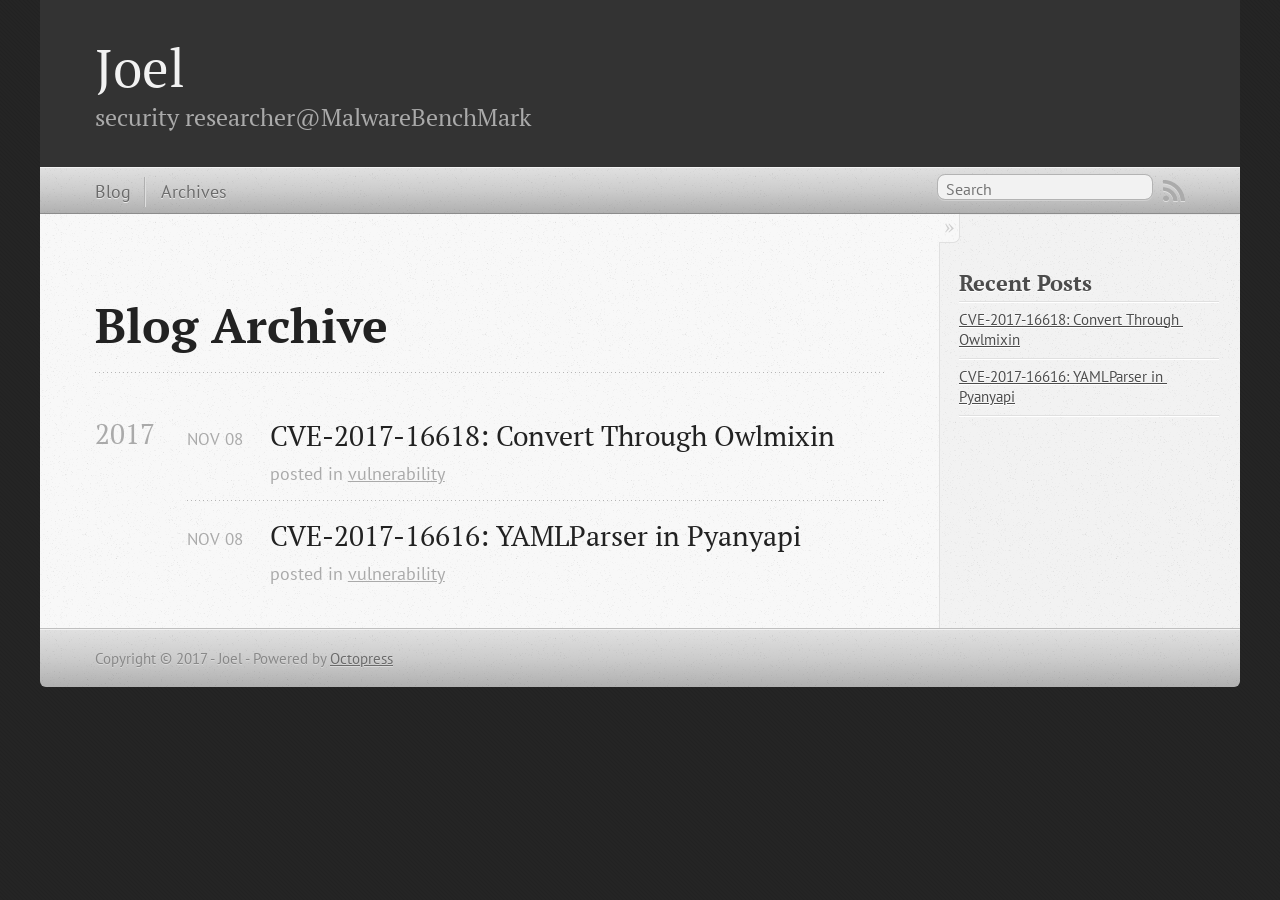
==== commit 70a64d2c: "Site updated at 2017-11-08 11:38:54 UTC" ====
--- a/blog/archives/index.html
+++ b/blog/archives/index.html
@@ -9,8 +9,9 @@
   <meta name="author" content="Joel">
 
   
-  <meta name="description" content=" Blog Archive 2017 CVE-2017-16616-YAMLParser-in-pyanyapi
-Nov 08 2017 posted in vulnerability Recent Posts CVE-2017-16616-YAMLParser-in-pyanyapi ">
+  <meta name="description" content="Blog Archive 2017 CVE-2017-16618: Convert Through Owlmixin
+Nov 08 2017 posted in vulnerability CVE-2017-16616: YAMLParser in Pyanyapi
+Nov 08 2017 &hellip;">
   
 
   <!-- http://t.co/dKP3o1e -->
@@ -81,8 +82,22 @@
 
 <article>
   
-<h1><a href="/blog/2017/11/08/cve-2017-16616-yamlparser-in-pyanyapi/">CVE-2017-16616-YAMLParser-in-pyanyapi</a></h1>
-<time datetime="2017-11-08T01:06:28+08:00" pubdate><span class='month'>Nov</span> <span class='day'>08</span> <span class='year'>2017</span></time>
+<h1><a href="/blog/2017/11/08/cve-2017-16618-convert-through-owlmixin/">CVE-2017-16618: Convert Through Owlmixin</a></h1>
+<time datetime="2017-11-08T19:36:30+08:00" pubdate><span class='month'>Nov</span> <span class='day'>08</span> <span class='year'>2017</span></time>
+
+<footer>
+  <span class="categories">posted in <a class='category' href='/blog/categories/vulnerability/'>vulnerability</a></span>
+</footer>
+
+
+</article>
+
+
+
+<article>
+  
+<h1><a href="/blog/2017/11/08/cve-2017-16616-yamlparser-in-pyanyapi/">CVE-2017-16616: YAMLParser in Pyanyapi</a></h1>
+<time datetime="2017-11-08T17:30:12+08:00" pubdate><span class='month'>Nov</span> <span class='day'>08</span> <span class='year'>2017</span></time>
 
 <footer>
   <span class="categories">posted in <a class='category' href='/blog/categories/vulnerability/'>vulnerability</a></span>
@@ -105,7 +120,11 @@
   <ul id="recent_posts">
     
       <li class="post">
-        <a href="/blog/2017/11/08/cve-2017-16616-yamlparser-in-pyanyapi/">CVE-2017-16616-YAMLParser-in-pyanyapi</a>
+        <a href="/blog/2017/11/08/cve-2017-16618-convert-through-owlmixin/">CVE-2017-16618: Convert Through Owlmixin</a>
+      </li>
+    
+      <li class="post">
+        <a href="/blog/2017/11/08/cve-2017-16616-yamlparser-in-pyanyapi/">CVE-2017-16616: YAMLParser in Pyanyapi</a>
       </li>
     
   </ul>
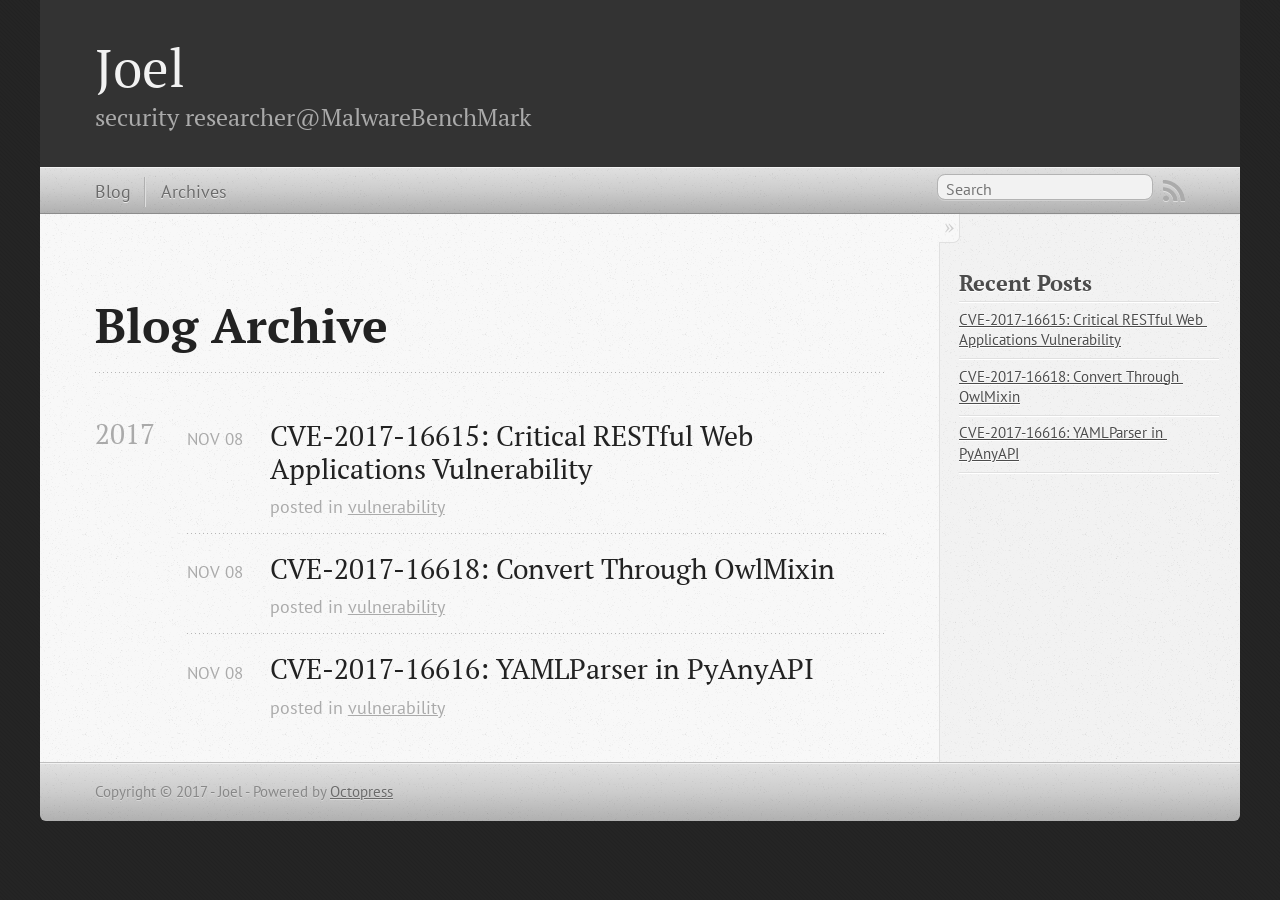
==== commit ab88070b: "Site updated at 2017-11-08 11:57:08 UTC" ====
--- a/blog/archives/index.html
+++ b/blog/archives/index.html
@@ -9,9 +9,8 @@
   <meta name="author" content="Joel">
 
   
-  <meta name="description" content="Blog Archive 2017 CVE-2017-16618: Convert Through Owlmixin
-Nov 08 2017 posted in vulnerability CVE-2017-16616: YAMLParser in Pyanyapi
-Nov 08 2017 &hellip;">
+  <meta name="description" content="Blog Archive 2017 CVE-2017-16615: Critical RESTful Web Applications Vulnerability
+Nov 08 2017 posted in vulnerability CVE-2017-16618: Convert &hellip;">
   
 
   <!-- http://t.co/dKP3o1e -->
@@ -82,7 +81,21 @@
 
 <article>
   
-<h1><a href="/blog/2017/11/08/cve-2017-16618-convert-through-owlmixin/">CVE-2017-16618: Convert Through Owlmixin</a></h1>
+<h1><a href="/blog/2017/11/08/cve-2017-16615-critical-restful-web-applications-vulnerability/">CVE-2017-16615: Critical RESTful Web Applications Vulnerability</a></h1>
+<time datetime="2017-11-08T19:53:05+08:00" pubdate><span class='month'>Nov</span> <span class='day'>08</span> <span class='year'>2017</span></time>
+
+<footer>
+  <span class="categories">posted in <a class='category' href='/blog/categories/vulnerability/'>vulnerability</a></span>
+</footer>
+
+
+</article>
+
+
+
+<article>
+  
+<h1><a href="/blog/2017/11/08/cve-2017-16618-convert-through-owlmixin/">CVE-2017-16618: Convert Through OwlMixin</a></h1>
 <time datetime="2017-11-08T19:36:30+08:00" pubdate><span class='month'>Nov</span> <span class='day'>08</span> <span class='year'>2017</span></time>
 
 <footer>
@@ -96,7 +109,7 @@
 
 <article>
   
-<h1><a href="/blog/2017/11/08/cve-2017-16616-yamlparser-in-pyanyapi/">CVE-2017-16616: YAMLParser in Pyanyapi</a></h1>
+<h1><a href="/blog/2017/11/08/cve-2017-16616-yamlparser-in-pyanyapi/">CVE-2017-16616: YAMLParser in PyAnyAPI</a></h1>
 <time datetime="2017-11-08T17:30:12+08:00" pubdate><span class='month'>Nov</span> <span class='day'>08</span> <span class='year'>2017</span></time>
 
 <footer>
@@ -120,11 +133,15 @@
   <ul id="recent_posts">
     
       <li class="post">
-        <a href="/blog/2017/11/08/cve-2017-16618-convert-through-owlmixin/">CVE-2017-16618: Convert Through Owlmixin</a>
+        <a href="/blog/2017/11/08/cve-2017-16615-critical-restful-web-applications-vulnerability/">CVE-2017-16615: Critical RESTful Web Applications Vulnerability</a>
       </li>
     
       <li class="post">
-        <a href="/blog/2017/11/08/cve-2017-16616-yamlparser-in-pyanyapi/">CVE-2017-16616: YAMLParser in Pyanyapi</a>
+        <a href="/blog/2017/11/08/cve-2017-16618-convert-through-owlmixin/">CVE-2017-16618: Convert Through OwlMixin</a>
+      </li>
+    
+      <li class="post">
+        <a href="/blog/2017/11/08/cve-2017-16616-yamlparser-in-pyanyapi/">CVE-2017-16616: YAMLParser in PyAnyAPI</a>
       </li>
     
   </ul>
